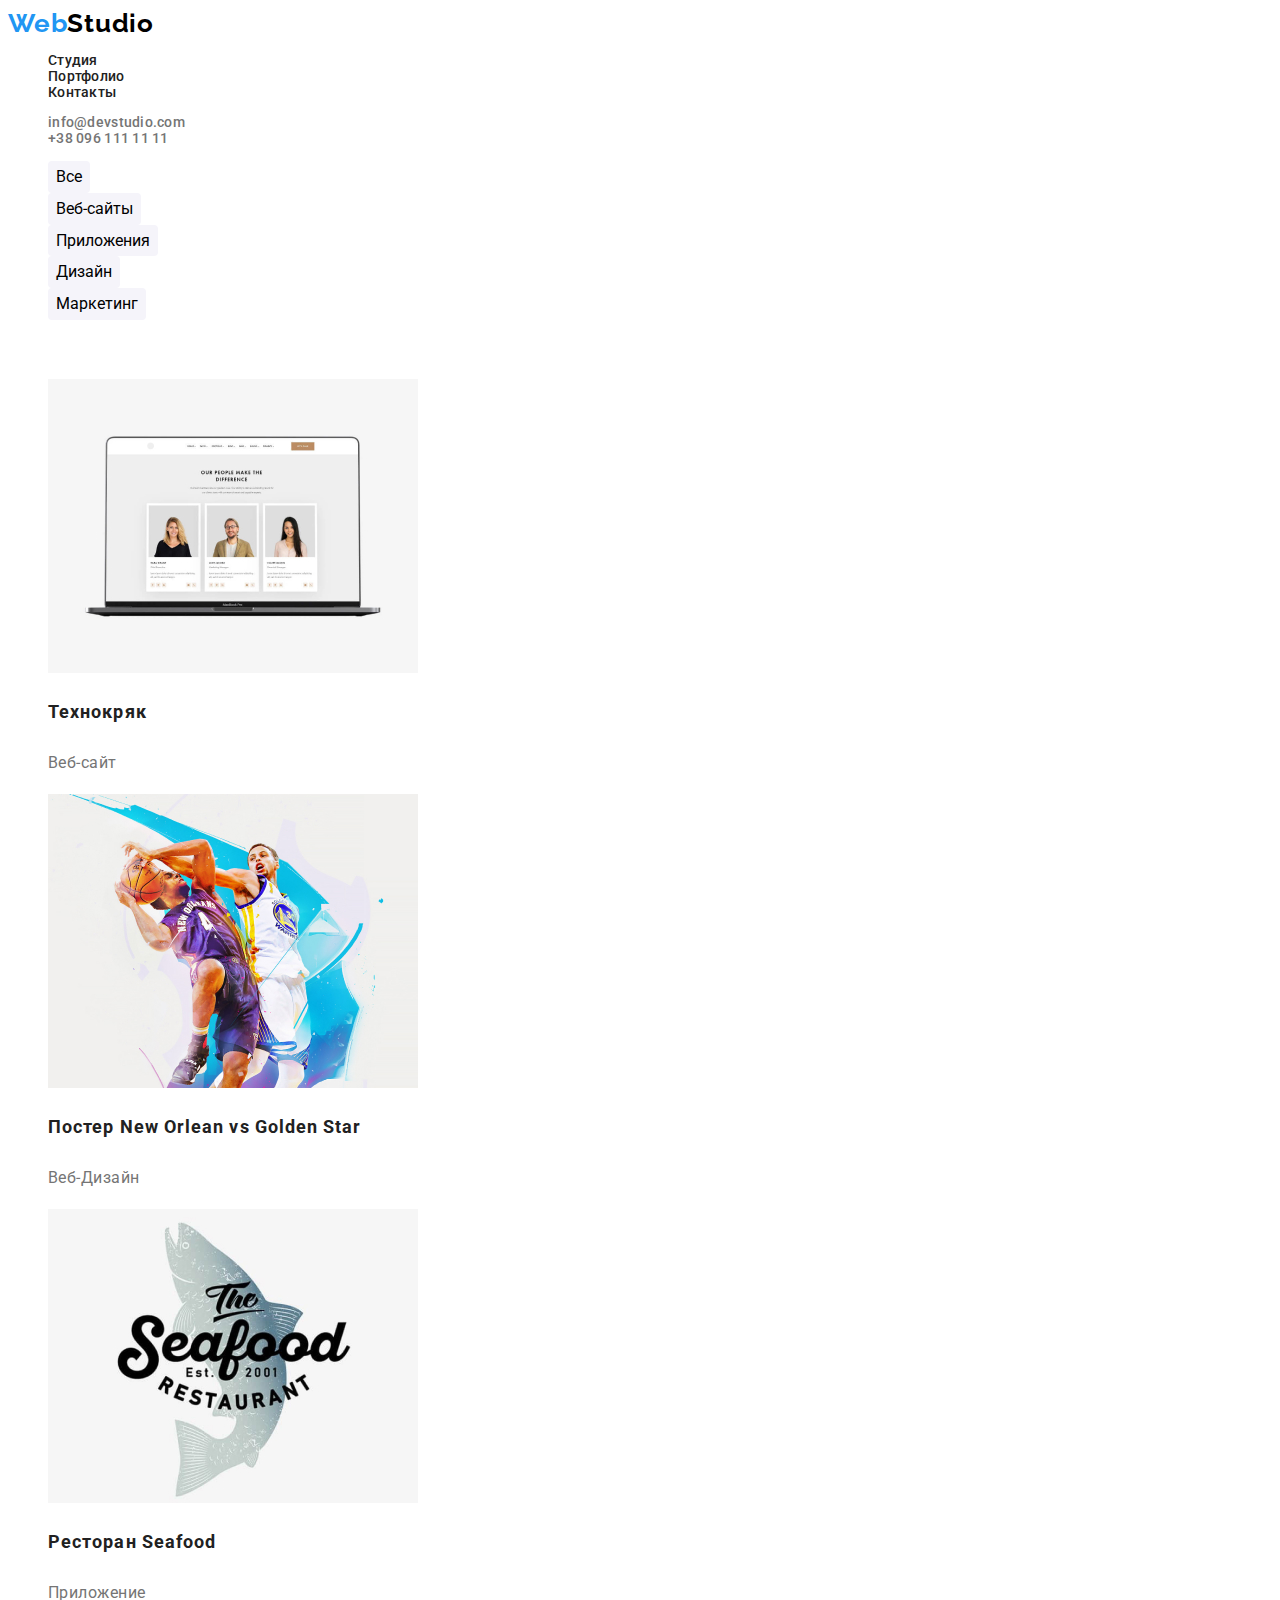
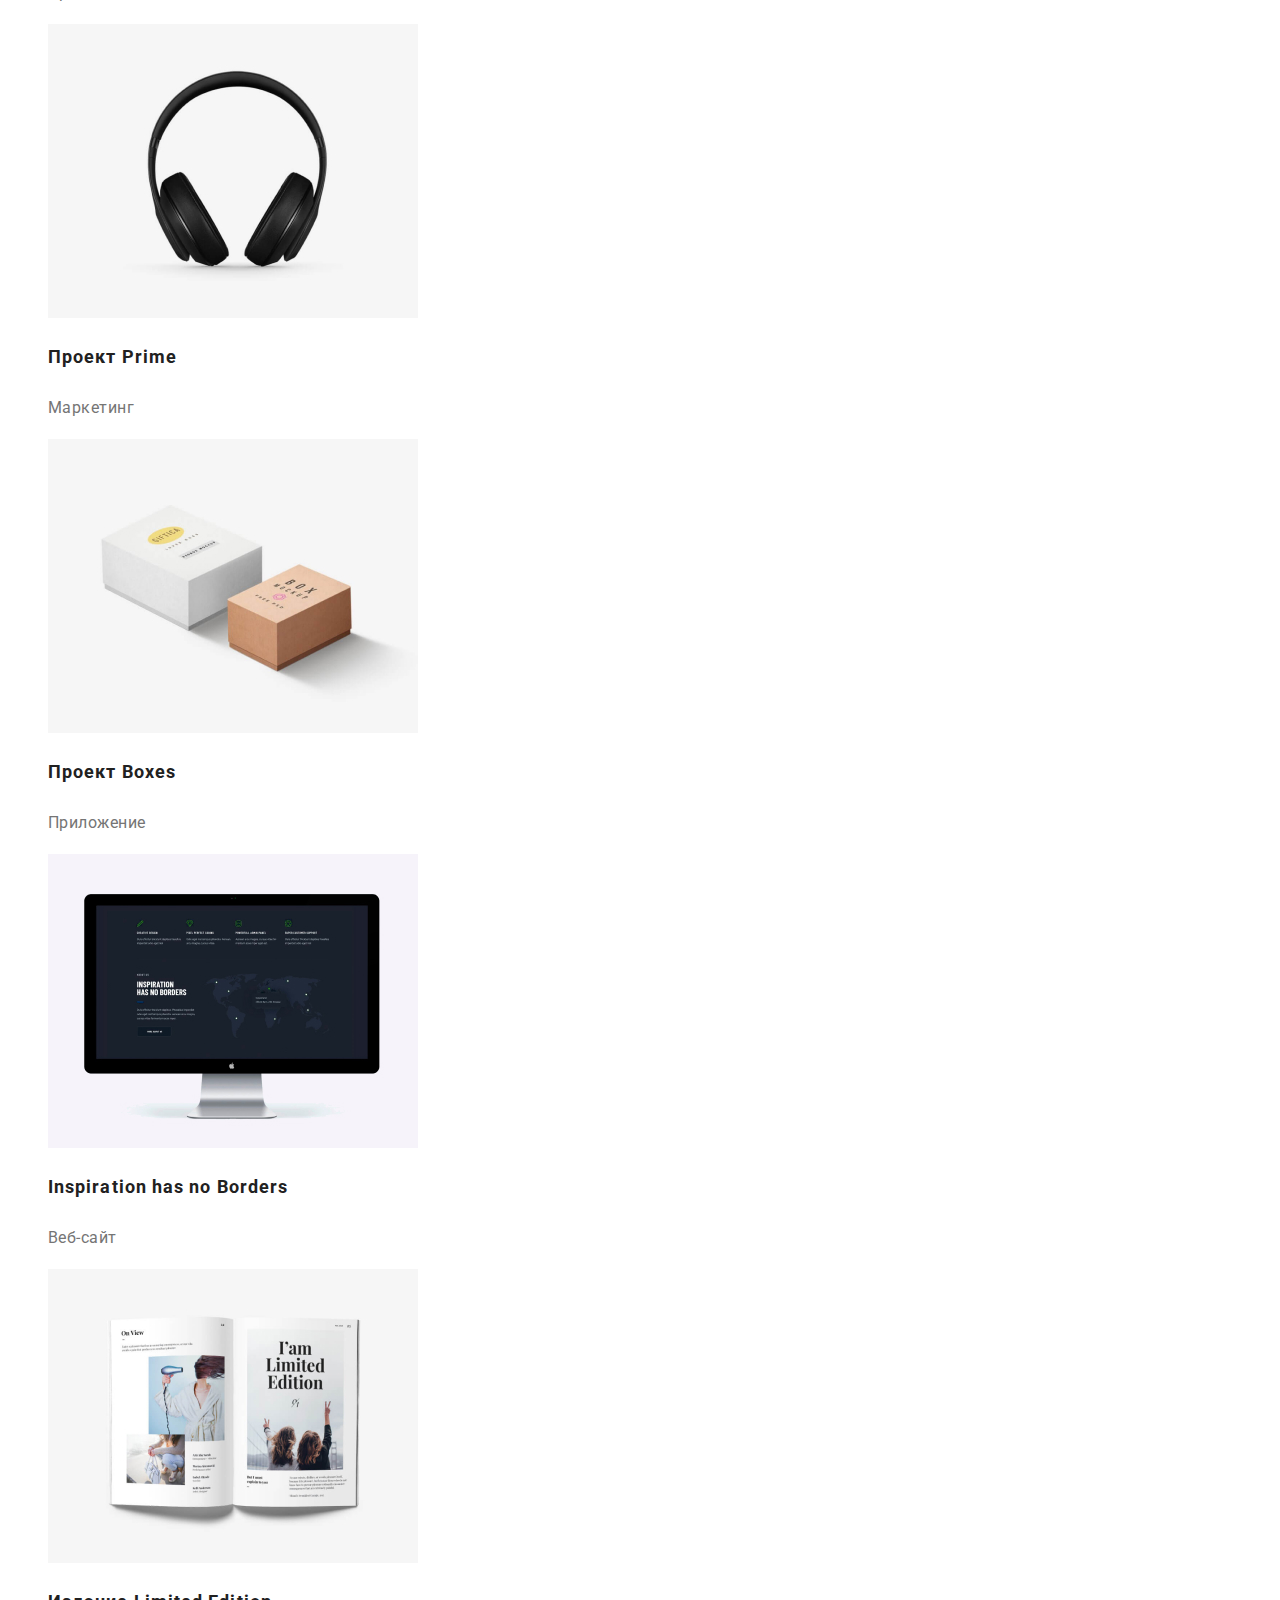
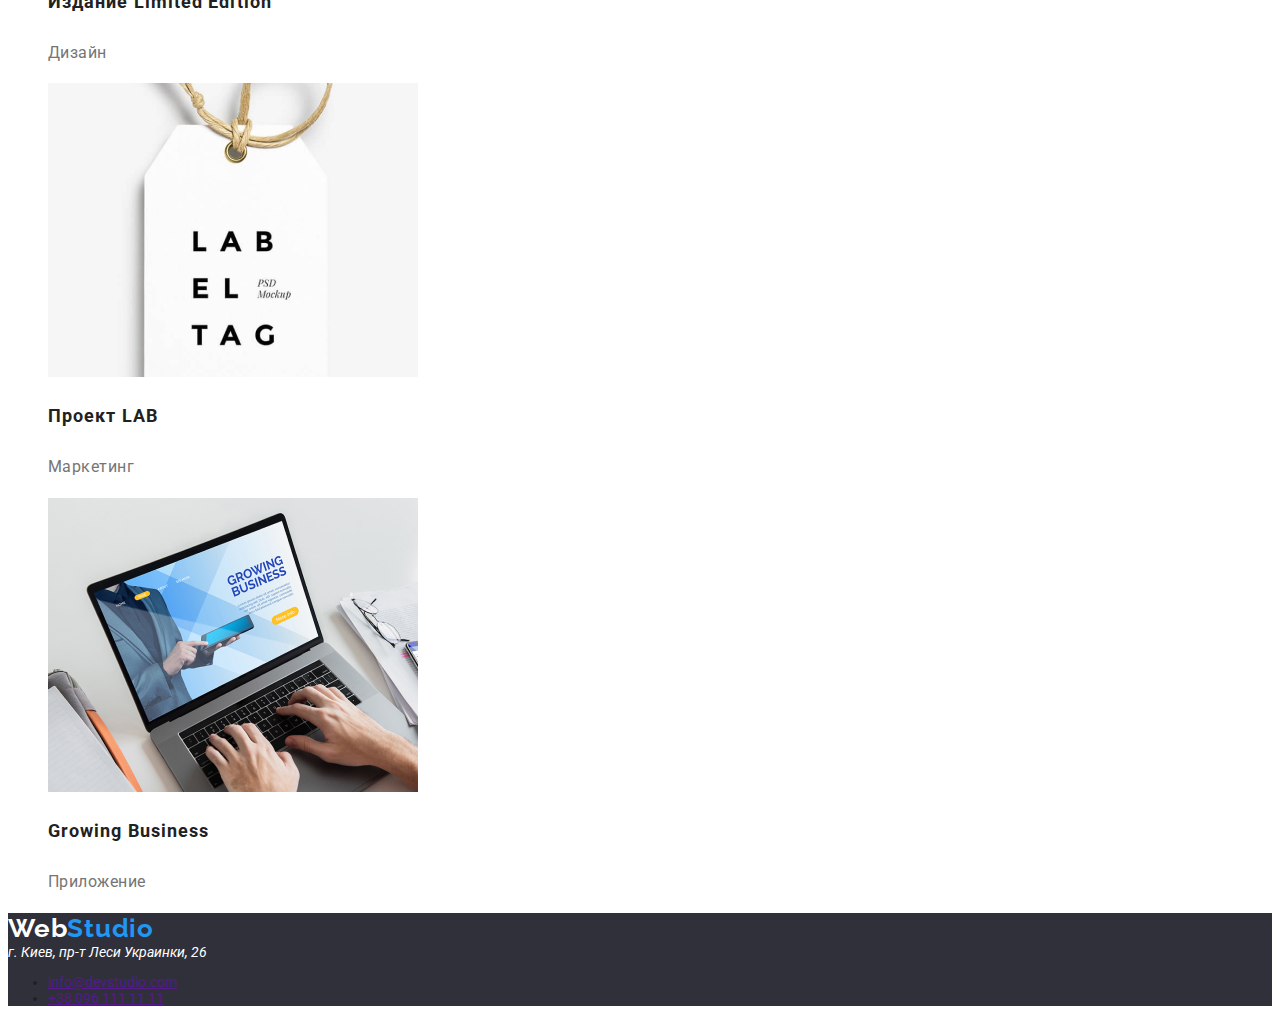
==== portfolio.html @ b74376e2 "add" ====
<!DOCTYPE html>
<html lang="en">
  <head>
    <meta charset="UTF-8" />
    <meta http-equiv="X-UA-Compatible" content="IE=edge" />
    <meta name="viewport" content="width=device-width, initial-scale=1.0" />
    <title>Portfolio</title>
    <link
      href="https://fonts.googleapis.com/css2?family=Raleway:wght@700&family=Roboto:wght@400;500;700;900&display=swap"
      rel="stylesheet"
    />
    <link rel="stylesheet" href="./css/styles.css" />
  </head>
  <body>
    <header>
      <nav>
        <a class="logo" href="./index.html">
          Web<span class="logo-header">Studio</span></a
        >

        <ul class="navigation">
          <li><a class="main-page-nav" href="./index.html">Студия</a></li>
          <li><a class="main-page-nav" href="">Портфолио</a></li>
          <li><a class="main-page-nav" href="">Контакты</a></li>
        </ul>
      </nav>
      <ul class="list-info">
        <li>
          <a class="contacts-info" href="" lang="en">info@devstudio.com</a>
        </li>
        <li>
          <a class="contacts-info" href="">+38 096 111 11 11</a>
        </li>
      </ul>
    </header>
    <main>
      <section>
        <ul class="button-filter">
          <li>
            <button class="portfolio-filter" type="button">Все</button>
          </li>
          <li>
            <button class="portfolio-filter" type="button">Веб-сайты</button>
          </li>
          <li>
            <button class="portfolio-filter" type="button">Приложения</button>
          </li>
          <li>
            <button class="portfolio-filter" type="button">Дизайн</button>
          </li>
          <li>
            <button class="portfolio-filter" type="button">Маркетинг</button>
          </li>
        </ul>
        <h2 class="hiden">Наши приложения</h2>
        <ul class="list-application">
          <li>
            <article>
              <img
                class="portfolio-card-image"
                src="./images/art1.jpg"
                alt="ноутбук"
                width="370"
              />

              <h3 class="portfolio-application-title">Технокряк</h3>
              <p class="portfolio-application-detail">Веб-сайт</p>
            </article>
          </li>

          <li>
            <article>
              <img
                class="portfolio-card-image"
                src="./images/art2.jpg"
                alt="баскейтболисты"
                width="370"
              />
              <h3 class="portfolio-application-title">
                Постер New Orlean vs Golden Star
              </h3>
              <p class="portfolio-application-detail">Веб-Дизайн</p>
            </article>
          </li>

          <li>
            <article>
              <img
                class="portfolio-card-image"
                src="./images/art3.jpg"
                alt="рыба"
                width="370"
              />
              <h3 class="portfolio-application-title">Ресторан Seafood</h3>
              <p class="portfolio-application-detail">Приложение</p>
            </article>
          </li>

          <li>
            <article>
              <img
                class="portfolio-card-image"
                src="./images/art4.jpg"
                alt="наушники"
                width="370"
              />
              <h3 class="portfolio-application-title">Проект Prime</h3>
              <p class="portfolio-application-detail">Маркетинг</p>
            </article>
          </li>

          <li>
            <article>
              <img
                class="portfolio-card-image"
                src="./images/art5.jpg"
                alt="коробки"
                width="370"
              />
              <h3 class="portfolio-application-title">Проект Boxes</h3>
              <p class="portfolio-application-detail">Приложение</p>
            </article>
          </li>

          <li>
            <article>
              <img
                class="portfolio-card-image"
                src="./images/art6.jpg"
                alt="монитор"
                width="370"
              />
              <h3 class="portfolio-application-title">
                Inspiration has no Borders
              </h3>
              <p class="portfolio-application-detail">Веб-сайт</p>
            </article>
          </li>

          <li>
            <article>
              <img
                class="portfolio-card-image"
                src="./images/art7.jpg"
                alt="книга"
                width="370"
              />
              <h3 class="portfolio-application-title">
                Издание Limited Edition
              </h3>
              <p class="portfolio-application-detail">Дизайн</p>
            </article>
          </li>

          <li>
            <article>
              <img
                class="portfolio-card-image"
                src="./images/art8.jpg"
                alt="бирка"
                width="370"
              />
              <h3 class="portfolio-application-title">Проект LAB</h3>
              <p class="portfolio-application-detail">Маркетинг</p>
            </article>
          </li>

          <li>
            <article>
              <img
                class="portfolio-card-image"
                src="./images/art9.jpg"
                alt="ноутбук"
                width="370"
              />
              <h3 class="portfolio-application-title">Growing Business</h3>
              <p class="portfolio-application-detail">Приложение</p>
            </article>
          </li>
        </ul>
      </section>
    </main>

    <footer class="color-footer">
      <a class="logo" href="./index.html"
        ><span class="logo-footer">Web</span>Studio</a
      >
      <address class="address">г. Киев, пр-т Леси Украинки, 26</address>
      <ul class="info">
        <li>
          <a class="mail" href="" lang="en">info@devstudio.com</a>
        </li>
        <li>
          <a class="tel" href="">+38 096 111 11 11</a>
        </li>
      </ul>
    </footer>
  </body>
</html>
---- css/styles.css ----
:root {
  --first-text-color: #212121;
  --second-text-color: #000000;
  --third-text-color: #2196f3;
  --four-text-color: #757575;
  --five-text-color: #ffffff;
  --main-color: #2f303a;
  --second-color: #f5f4fa;
}

body {
  font-family: "Roboto", sans-serif;
  font-size: 14px;
  color: var(--first-text-color);
  font-weight: 400;
}

.logo {
  font-family: "Raleway", sans-serif;
  color: var(--third-text-color);
  text-decoration: none;
  font-weight: 700;
  font-size: 26px;
  line-height: 1.19;
  letter-spacing: 0.03em;
}
.logo-header {
  color: var(--second-text-color);
}

.logo-footer {
  color: var(--five-text-color);
}

.navigation {
  list-style: none;
  font-weight: 500;
  font-size: 14px;
  line-height: 1.14;
  letter-spacing: 0.02em;
}

.main-page-nav {
  text-decoration: none;
  color: var(--first-text-color);
}

.main-page-nav:hover,
.main-page-nav:focus {
  color: var(--third-text-color);
}

.list-info {
  list-style: none;
  font-weight: 500;
  font-size: 14px;
  line-height: 1.14;
  letter-spacing: 0.02em;
}

.contacts-info {
  color: var(--four-text-color);
  text-decoration: none;
}

.contacts-info:hover,
.contacts-info:focus {
  color: var(--third-text-color);
}

.header {
  background-color: var(--main-color);
}

.hero-title {
  font-style: normal;
  font-weight: 900;
  font-size: 44px;
  line-height: 1.3;
  text-align: center;
  letter-spacing: 0.02em;
  text-transform: uppercase;
  color: var(--five-text-color);
}

.button-main-page {
  font-weight: 700;
  font-size: 16px;
  align-items: center;
  line-height: 1.87;
  letter-spacing: 0.06em;
  color: var(--five-text-color);
  background-color: var(--third-text-color);
  cursor: pointer;
  box-shadow: 0px 4px 4px rgba(0, 0, 0, 0, 15);
  border-radius: 4px;
}

.button-main-page:hover,
.button-main-page:focus {
  background-color: var(--five-text-color);
  color: var(--third-text-color);
}
.hiden {
  visibility: hidden;
}

.list-about-us {
  list-style: none;
}

.headlines-list {
  font-weight: 700;
  font-size: 14px;
  line-height: 1.14;
  letter-spacing: 0.03em;
  text-transform: uppercase;
}

.text-details {
  color: var(--four-text-color);
  font-size: 14px;
  line-height: 1.71;
  letter-spacing: 0.03em;
}

.title-main-page {
  font-weight: 700;
  font-size: 36px;
  line-height: 1.16;
  letter-spacing: 0.03em;
  text-align: center;
}

.team {
  list-style: none;
}

.team-text {
  font-weight: 500;
  font-size: 16px;
  line-height: 1.18;
  letter-spacing: 0.03em;
  color: var(--second-text-color);
}
.team-details {
  font-size: 16px;
  line-height: 1.18;
  letter-spacing: 0.03em;
  color: var(--four-text-color);
}

.color-footer {
  background-color: var(--main-color);
}

.address {
  color: var(--five-text-color);
}

.button-filter {
  list-style: none;
}

.portfolio-filter {
  background: var(--second-color);
  color: var(--second-text-color);
  cursor: pointer;
  font-size: 16px;
  font-family: "Roboto", sans-serif;
  text-align: center;
  line-height: 1.62;
  border-radius: 4px;
  border-color: transparent;
}

.portfolio-filter:focus,
.portfolio-filter:hover {
  background: var(--third-text-color);
  color: var(--five-text-color);
}

.list-application {
  list-style: none;
}

.portfolio-application-title {
  font-weight: 700;
  font-size: 18px;
  line-height: 2;
  letter-spacing: 0.06em;
}
.portfolio-application-detail {
  font-size: 16px;
  line-height: 1.87;
  letter-spacing: 0.03em;
  color: var(--four-text-color);
}
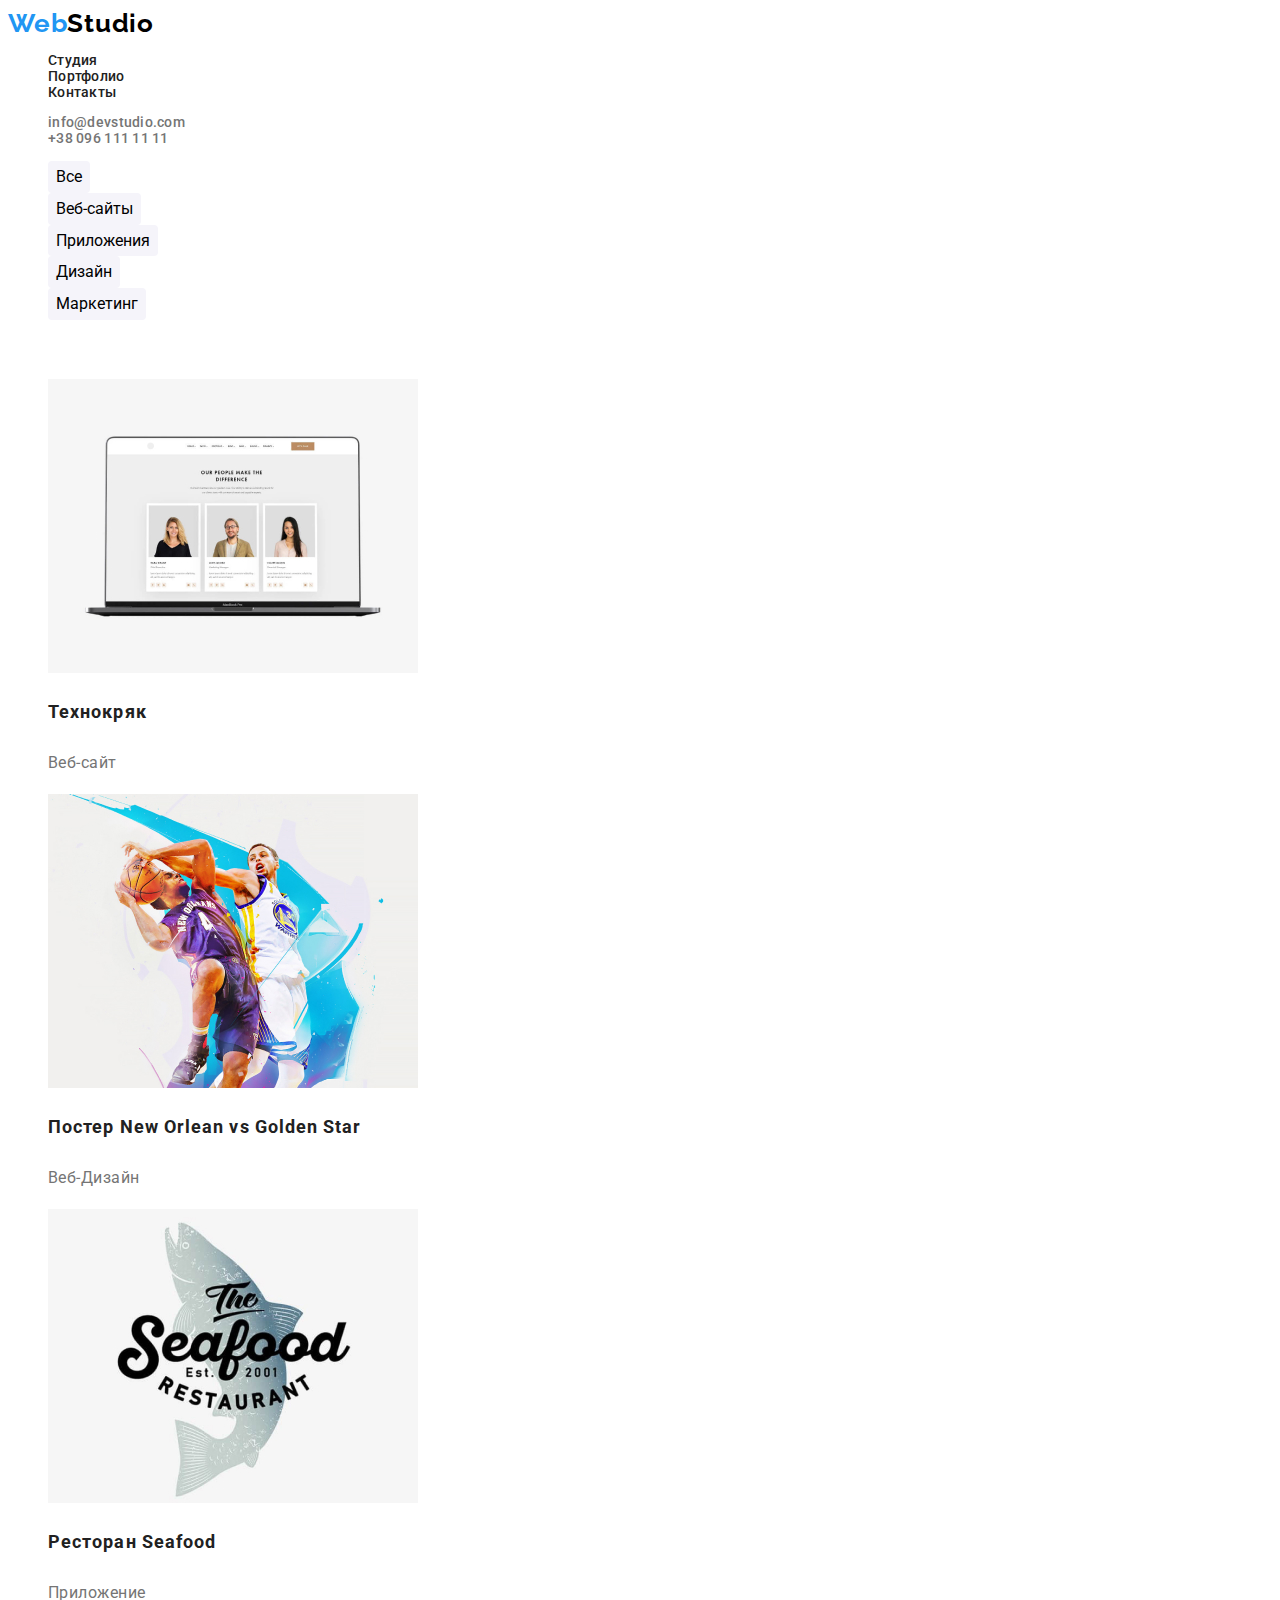
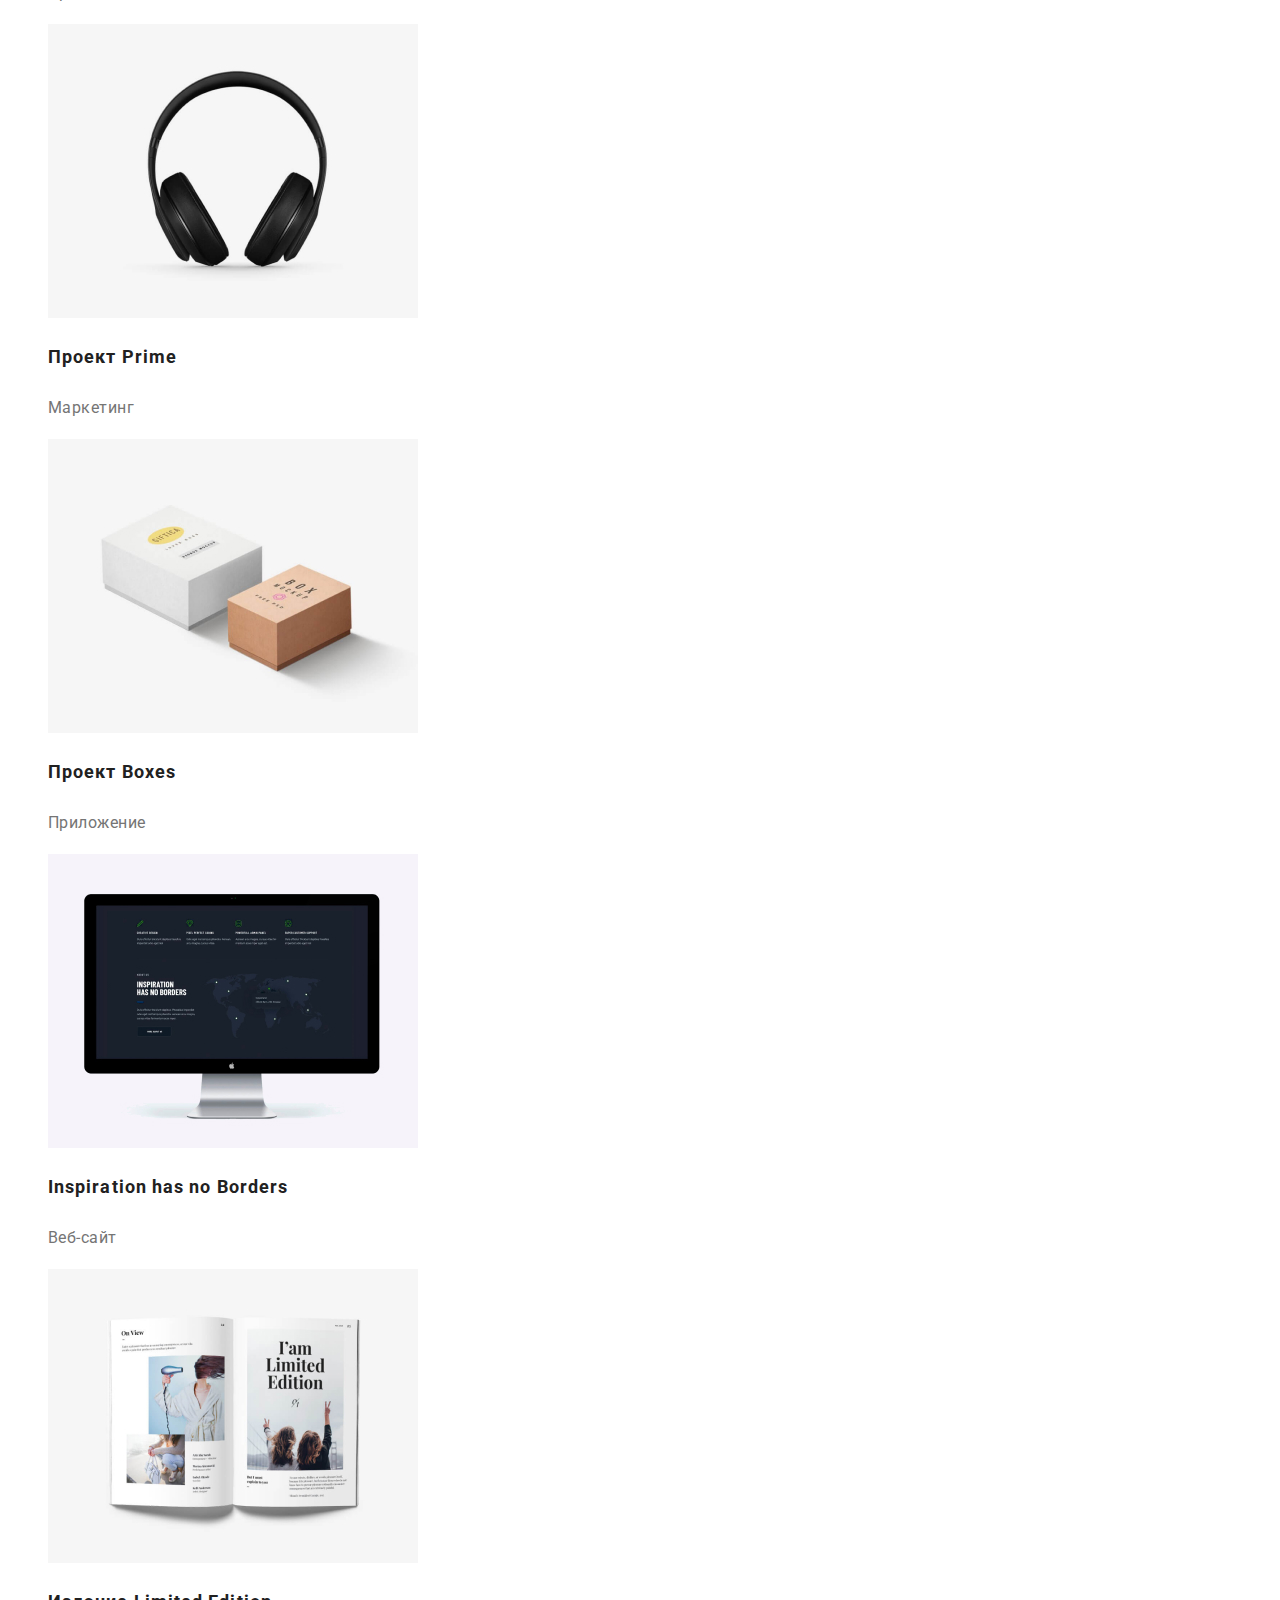
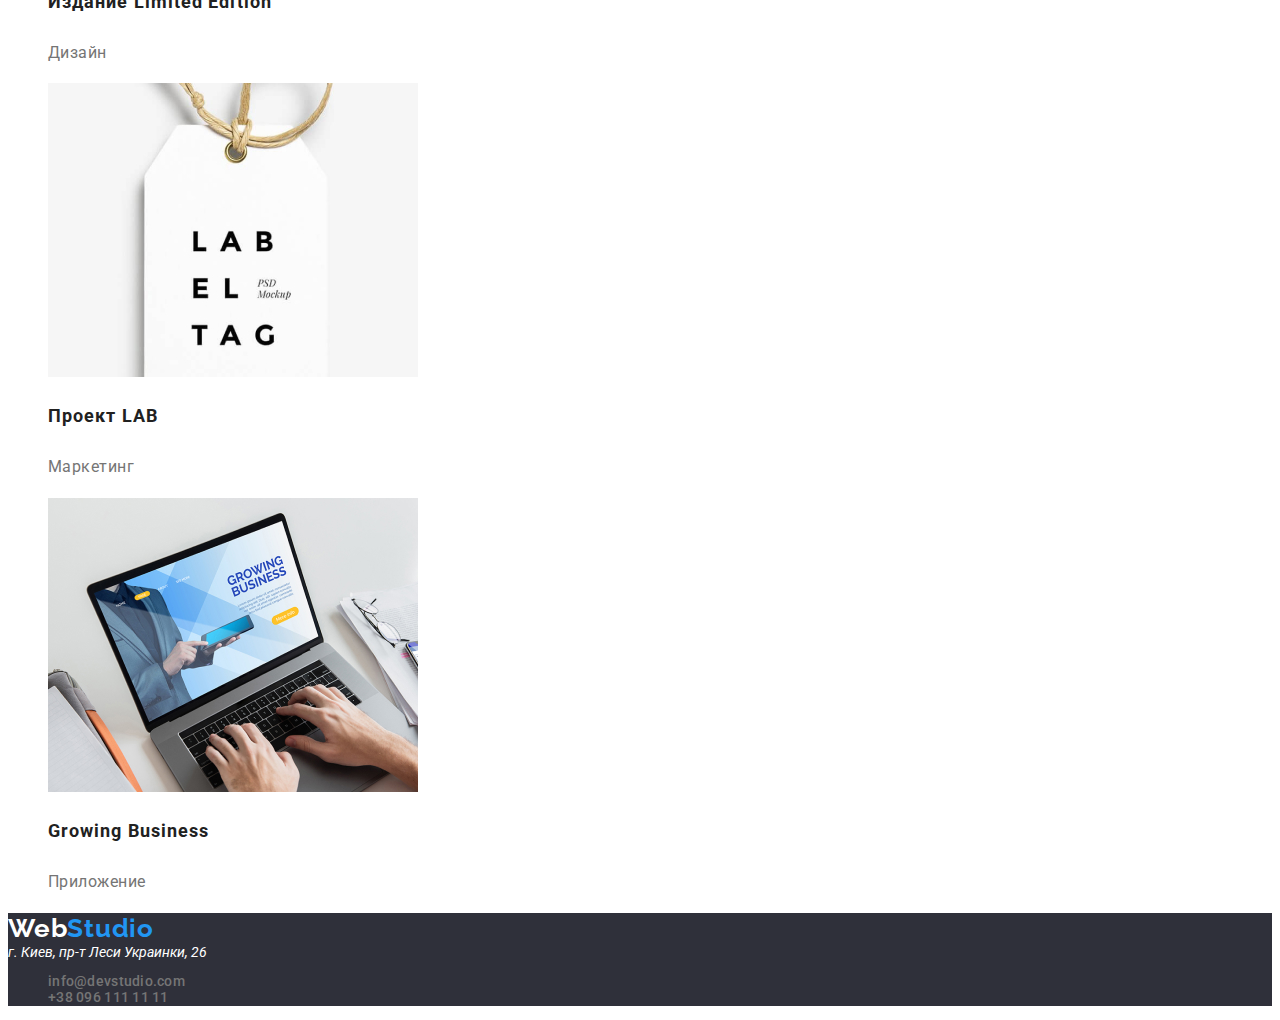
==== commit 871d4e7b: "list-info" ====
--- a/portfolio.html
+++ b/portfolio.html
@@ -52,7 +52,7 @@
             <button class="portfolio-filter" type="button">Маркетинг</button>
           </li>
         </ul>
-        <h2 class="hiden">Наши приложения</h2>
+        <h2 class="hiden">Наши работы</h2>
         <ul class="list-application">
           <li>
             <article>
@@ -186,12 +186,12 @@
         ><span class="logo-footer">Web</span>Studio</a
       >
       <address class="address">г. Киев, пр-т Леси Украинки, 26</address>
-      <ul class="info">
+      <ul class="list-info"">
         <li>
-          <a class="mail" href="" lang="en">info@devstudio.com</a>
+          <a class="contacts-info" href="" lang="en">info@devstudio.com</a>
         </li>
         <li>
-          <a class="tel" href="">+38 096 111 11 11</a>
+          <a class="contacts-info" href="">+38 096 111 11 11</a>
         </li>
       </ul>
     </footer>
